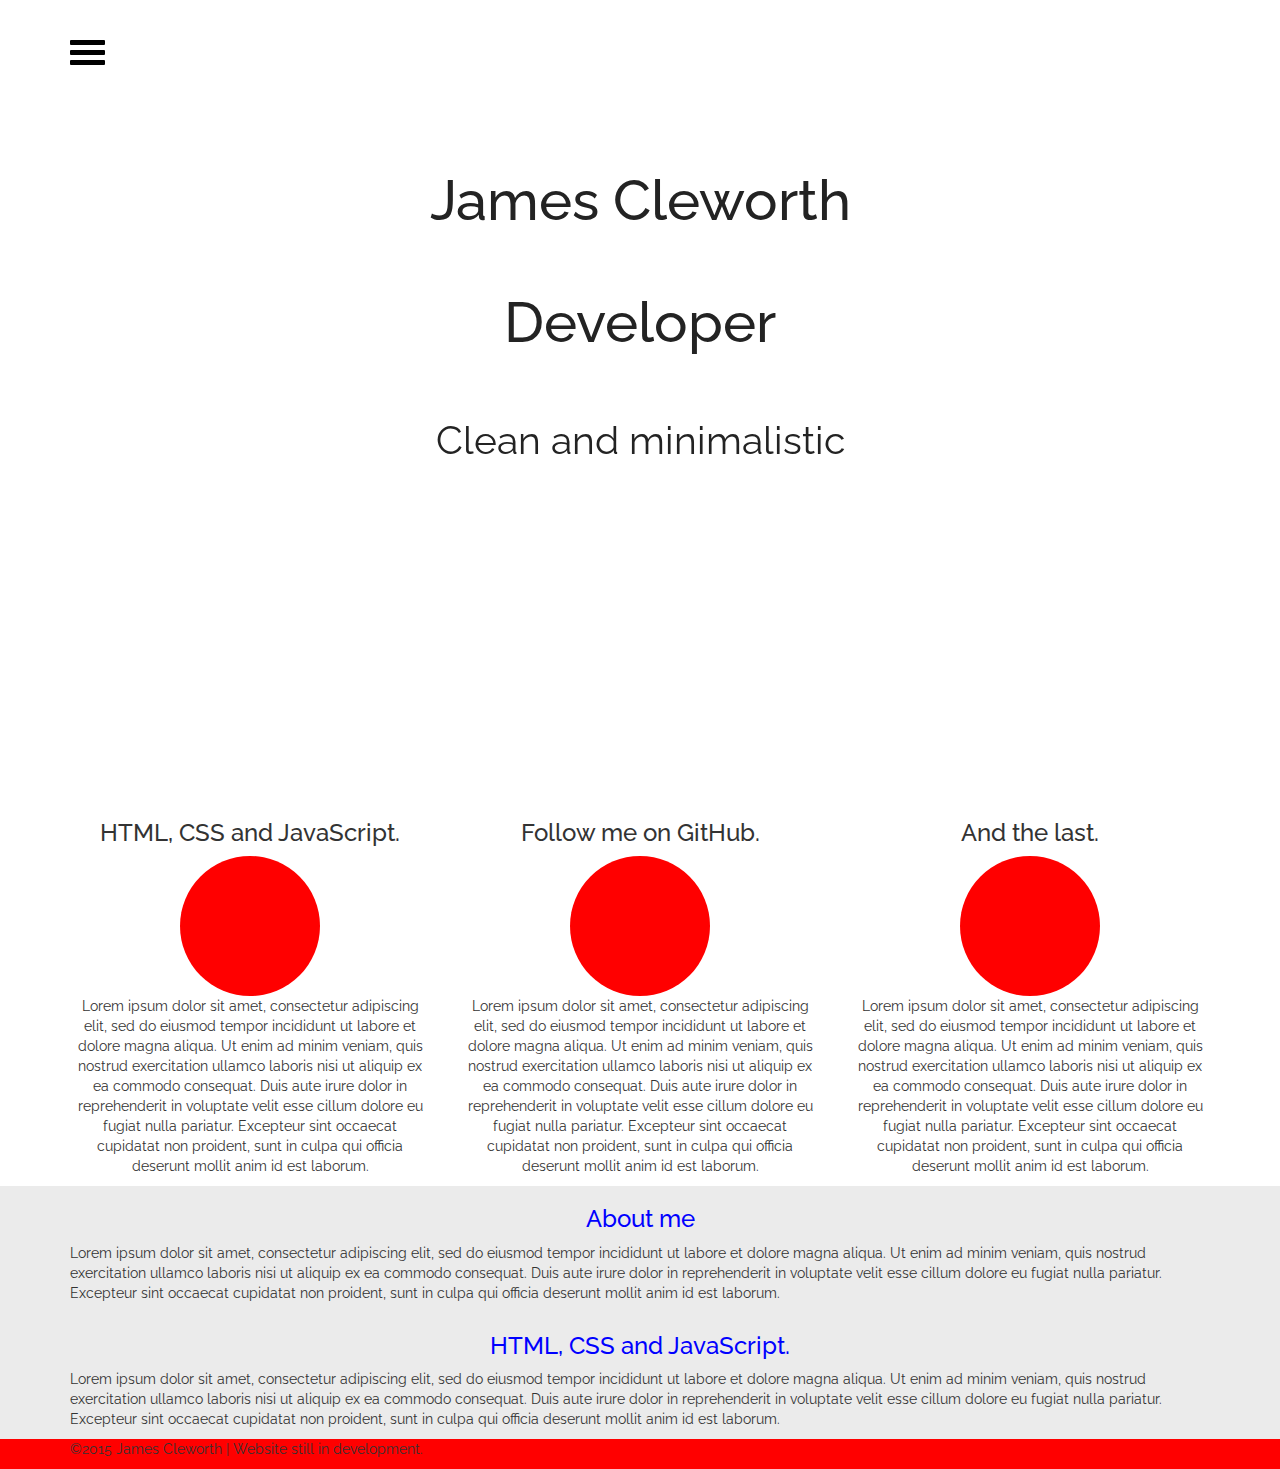
==== index.html @ 23bd57a9 "first commit" ====
<!DOCTYPE html>
<html>
	<head>

			<title>James Cleworth | Web Developer</title>

			<link rel="stylesheet" type="text/css" href="styles.css">

			<link href="bootstrap/css/bootstrap.min.css" rel="stylesheet">

			<link rel="stylesheet" type="text/css" href="http://fonts.googleapis.com/css?family=Raleway">

	</head>

	<body>

	<div class="navBanner">

		<div class="container">

			<div class="menu-navigation">

		
				<a id="hamburger-menu" href="#"><span></span></a>

			</div>

		</div>

	</div>





<!-- 	    <nav class="navbar navbar-inverse">

	      <div class="container">

	        <div class="navbar-header">

	          <button type="button" class="navbar-toggle collapsed" data-toggle="collapse" data-target="#navbar" aria-expanded="false" aria-controls="navbar">
	            <span class="sr-only">Toggle navigation</span>
	            <span class="icon-bar"></span>
	            <span class="icon-bar"></span>
	            <span class="icon-bar"></span>
	          </button>
	          <a class="navbar-brand" href="#">James Cleworth</a>
	        </div>

	        <div id="navbar" class="collapse navbar-collapse">

	          <ul class="nav navbar-nav">

	            <li class="active"><a href="#">Home</a></li>

	            <li><a href="#about">About</a></li>

	            <li><a href="#contact">Contact</a></li>

	          </ul>

	        </div><!--/.nav-collapse -->

	<!--       </div>

	    </nav> -->


	   <!--  <div class="row myCarouselRow">

	    	<div class="col-md-12">

				    <div id="myCarousel" class="carousel slide" data-ride="carousel">

				  <ol class="carousel-indicators">
				    <li data-target="#myCarousel" data-slide-to="0" class="active"></li>
				    <li data-target="#myCarousel" data-slide-to="1"></li>
				    <li data-target="#myCarousel" data-slide-to="2"></li>
				    <li data-target="#myCarousel" data-slide-to="3"></li>
				  </ol>

				  <div class="carousel-inner" role="listbox">
				    <div class="item active">
				      <img src="images/image1.jpg" alt="image1">
				    </div>

				    <div class="item">
				      <img src="images/image2.jpg" alt="image2">
				    </div>

				    <div class="item">
				      <img src="images/image3.jpg" alt="image3">
				    </div>

				  </div>

	
			  <a class="left carousel-control" href="#myCarousel" role="button" data-slide="prev">
			    <span class="glyphicon glyphicon-chevron-left" aria-hidden="true"></span>
			    <span class="sr-only">Previous</span>
			  </a>
			  <a class="right carousel-control" href="#myCarousel" role="button" data-slide="next">
			    <span class="glyphicon glyphicon-chevron-right" aria-hidden="true"></span>
			    <span class="sr-only">Next</span>
			  </a>

			</div>

		</div>

	</div> -->

    <!-- <div class="container"> -->

	    


<!--       <div class="jumbotron">
        
        <h1>Web Developer</h1>
        
        	<p class="lead">Created by James Cleworth 2015.</p>
        		<p>Use this as a simple template for new websites.</p>
      
      </div> -->

<div class="topBanner">

    <div class="container">

    	<div class="row">

	    	<div class="col-md-12">

	    		<h3>James Cleworth</h3>


	    			<h4>Developer</h4>

	    				<p>Clean and minimalistic</p>

	    	</div>

    </div>

 </div>

 </div>


    <div class="secondBanner">

    <div class="container">

	    <div class="row">

	    	<div class="col-md-4">

	    		<h3>HTML, CSS and JavaScript.</h3>

	    		<div class="circle">
	    			
	    		</div>

	    			<p>Lorem ipsum dolor sit amet, consectetur adipiscing elit, sed do eiusmod tempor incididunt ut labore et dolore magna aliqua. Ut enim ad minim veniam, quis nostrud exercitation ullamco laboris nisi ut aliquip ex ea commodo consequat. Duis aute irure dolor in reprehenderit in voluptate velit esse cillum dolore eu fugiat nulla pariatur. Excepteur sint occaecat cupidatat non proident, sunt in culpa qui officia deserunt mollit anim id est laborum.</p>

	    	</div>

	    	<div class="col-md-4">

	    		<h3>Follow me on GitHub.</h3>

	    		<div class="circle">
	    			
	    		</div>

	    			<p>Lorem ipsum dolor sit amet, consectetur adipiscing elit, sed do eiusmod tempor incididunt ut labore et dolore magna aliqua. Ut enim ad minim veniam, quis nostrud exercitation ullamco laboris nisi ut aliquip ex ea commodo consequat. Duis aute irure dolor in reprehenderit in voluptate velit esse cillum dolore eu fugiat nulla pariatur. Excepteur sint occaecat cupidatat non proident, sunt in culpa qui officia deserunt mollit anim id est laborum.</p>



	    	</div>

	    	<div class="col-md-4">

	    		<h3>And the last.</h3>

	    		<div class="circle">
	    			
	    		</div>

	    			<p>Lorem ipsum dolor sit amet, consectetur adipiscing elit, sed do eiusmod tempor incididunt ut labore et dolore magna aliqua. Ut enim ad minim veniam, quis nostrud exercitation ullamco laboris nisi ut aliquip ex ea commodo consequat. Duis aute irure dolor in reprehenderit in voluptate velit esse cillum dolore eu fugiat nulla pariatur. Excepteur sint occaecat cupidatat non proident, sunt in culpa qui officia deserunt mollit anim id est laborum.</p>


	    	</div>

	    </div>

	 </div>

 </div>

   <div class="thirdBanner">

    <div class="container">

    	<div class="row">

	    	<div class="col-md-12">

	    		<h3>About me</h3>

	    			<p>Lorem ipsum dolor sit amet, consectetur adipiscing elit, sed do eiusmod tempor incididunt ut labore et dolore magna aliqua. Ut enim ad minim veniam, quis nostrud exercitation ullamco laboris nisi ut aliquip ex ea commodo consequat. Duis aute irure dolor in reprehenderit in voluptate velit esse cillum dolore eu fugiat nulla pariatur. Excepteur sint occaecat cupidatat non proident, sunt in culpa qui officia deserunt mollit anim id est laborum.</p>

	    	</div>

    </div>

 </div>

 </div>

 <div class="thirdBanner">

    <div class="container">

    	<div class="row">

	    	<div class="col-md-12">

	    		<h3>HTML, CSS and JavaScript.</h3>

	    			<p>Lorem ipsum dolor sit amet, consectetur adipiscing elit, sed do eiusmod tempor incididunt ut labore et dolore magna aliqua. Ut enim ad minim veniam, quis nostrud exercitation ullamco laboris nisi ut aliquip ex ea commodo consequat. Duis aute irure dolor in reprehenderit in voluptate velit esse cillum dolore eu fugiat nulla pariatur. Excepteur sint occaecat cupidatat non proident, sunt in culpa qui officia deserunt mollit anim id est laborum.</p>

	    	</div>

    </div>

 </div>

 </div>



 <footer>

	 <div class="footerBanner">

	    <div class="container">

	    	<div class="row">

		    	<div class="col-md-12">

		    	<p>©2015 James Cleworth | Website still in development.</p>

		    	</div>

	    </div>

	 	</div>

	</div>

</footer>

	<script src="myscripts.js"></script>

	<script src="https://ajax.googleapis.com/ajax/libs/jquery/1.11.2/jquery.min.js"></script>

	<!-- Include all compiled plugins (below), or include individual files as needed -->
	<script src="bootstrap/js/bootstrap.min.js"></script>


	</body>

</html>
---- styles.css ----
body {
  font-family: 'Raleway', serif !important;
}

.navBanner {
  width: 100%;
  height: 70px;
  position: fixed;
  float: left;
}

.menu-navigation {
  margin-top: 50px;
}

/*menu below*/
#hamburger-menu span, #hamburger-menu span:before, #hamburger-menu span:after {
  cursor: pointer;
  border-radius: 1px;
  height: 5px;
  width: 35px;
  background: #000;
  position: absolute;
  display: block;
  content: '';
  transition: all 500ms ease-in-out;
}

#hamburger-menu.active span {
  background-color: transparent;
}

#hamburger-menu.active span:before, #hamburger-menu.active span:after {
  top: 0;
}

#hamburger-menu span:before {
  top: -10px;
}

#hamburger-menu span:after {
  bottom: -10px;
}

#hamburger-menu.active span:before {
  transform: rotate(45deg);
}

#hamburger-menu.active span:after {
  transform: rotate(-45deg);
}

/*end of menu*/
.navbar {
  margin-bottom: 0 !important;
}

.topBanner {
  min-height: 800px;
  float: left;
  width: 100%;
  color: #232323;
}
.topBanner .container {
  margin-top: 50px;
}
.topBanner h3 {
  font-size: 4em;
  text-align: center;
  padding-top: 100px;
}
.topBanner h4 {
  font-size: 4em;
  padding-top: 50px;
  text-align: center;
}
.topBanner p {
  font-size: 2.75em;
  padding-top: 50px;
  text-align: center;
}

.row .myCarouselRow {
  width: 100%;
}

.secondBanner {
  width: 100%;
}
.secondBanner .col-md-4 h3 {
  text-align: center;
}
.secondBanner .col-md-4 p {
  text-align: center;
}
.secondBanner .circle {
  border-radius: 50%;
  background-color: red;
  display: block;
  padding: 10px 0;
  margin: 0 auto;
  height: 140px;
  width: 140px;
}

.thirdBanner {
  background-color: #EBEBEB;
}
.thirdBanner h3 {
  color: blue;
  text-align: center;
}

.footerBanner {
  background-color: red;
}

.mainImage {
  width: 100%;
}
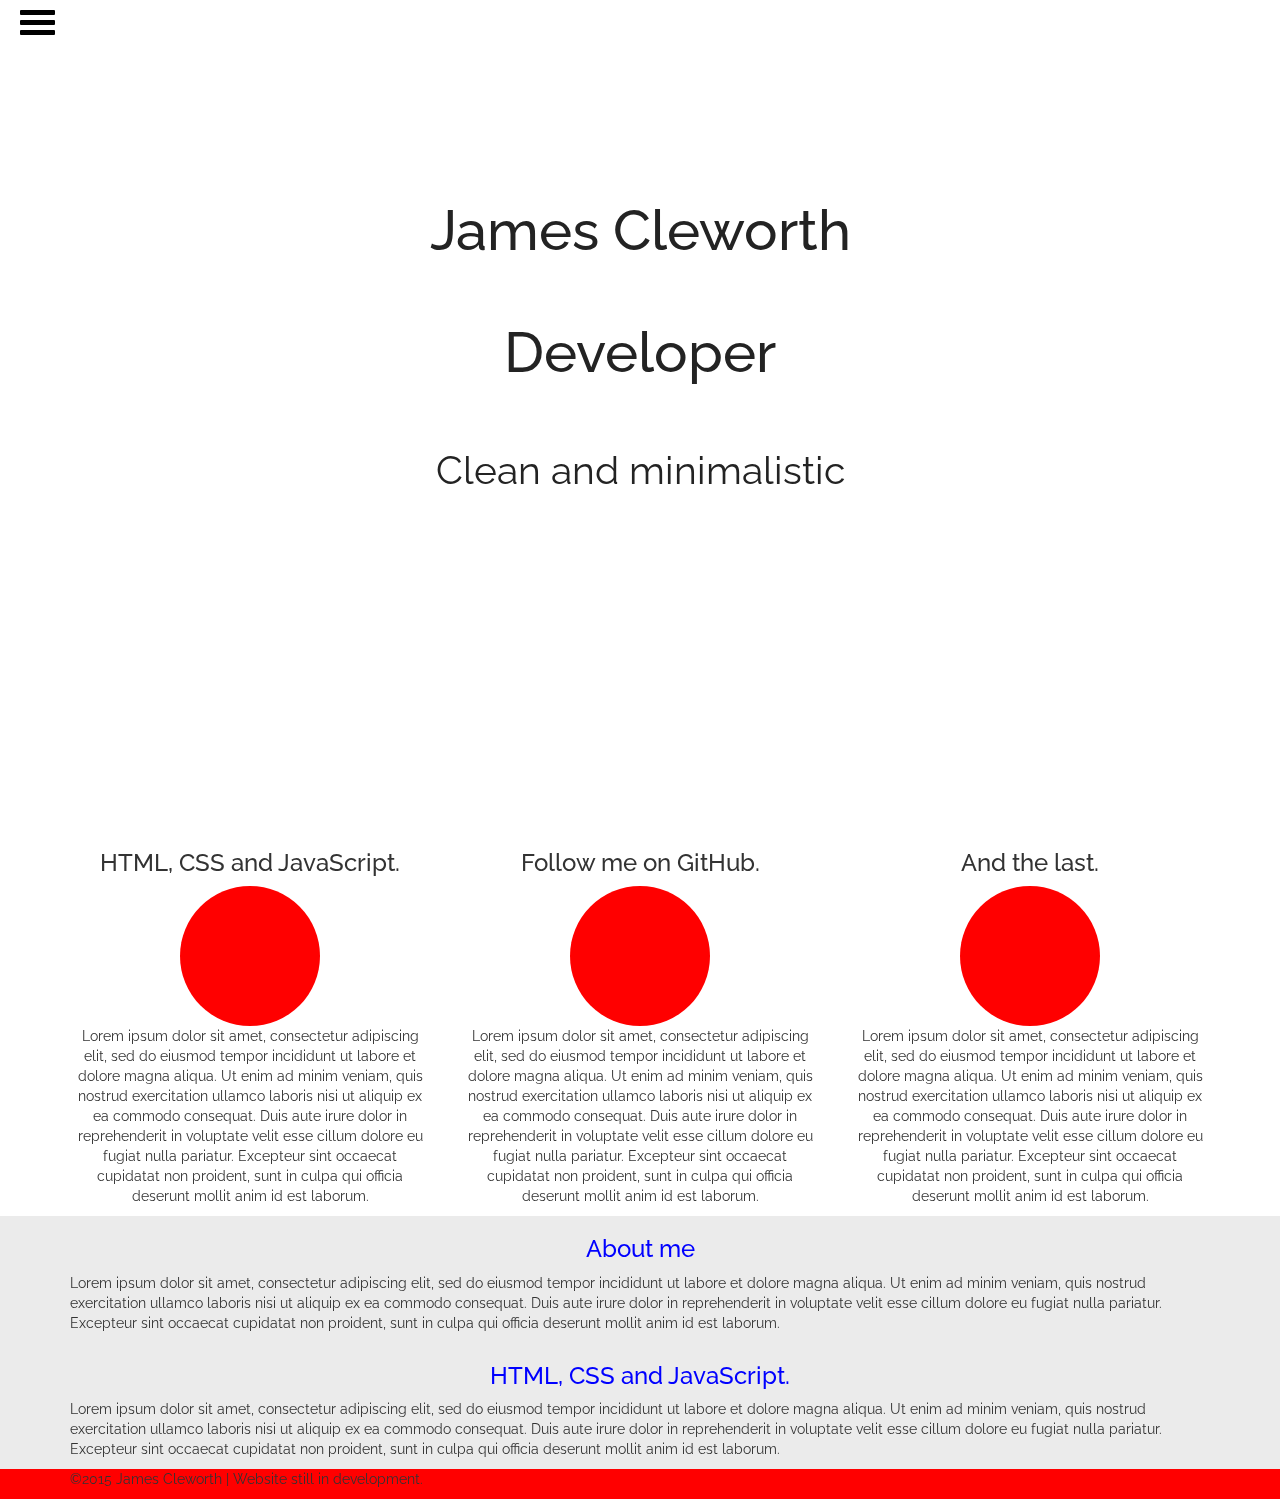
==== commit a64e05fc: "new updated sunday session" ====
--- a/index.html
+++ b/index.html
@@ -14,23 +14,38 @@
 
 	<body>
 
-	<div class="navBanner">
-
-		<div class="container">
-
-			<div class="menu-navigation">
-
-		
-				<a id="hamburger-menu" href="#"><span></span></a>
-
+
+
+		<input type="checkbox" id="sidebartoggler" name="" value="">
+
+		<div class="page-wrap">
+
+			<div class="sidebar">
+				<ul>
+					<li>Home</li>
+					<li>Projects</li>
+					<li>Clients</li>
+					<li>Blog</li>
+					<li>Contact</li>
+				</ul>
 			</div>
 
-		</div>
-
-	</div>
-
-
-
+<!-- 			<div class="navBanner">
+
+				<div class="container"> -->
+
+					<div class="menu-navigation">
+				
+						<label for="sidebartoggler" id="hamburger-menu" class="toggle"><span></span></label>
+
+					</div>
+
+		<!-- 		</div> -->
+<!-- 
+			</div> -->
+
+	
+</div>
 
 
 <!-- 	    <nav class="navbar navbar-inverse">
@@ -264,6 +279,8 @@
 
 </footer>
 
+
+
 	<script src="myscripts.js"></script>
 
 	<script src="https://ajax.googleapis.com/ajax/libs/jquery/1.11.2/jquery.min.js"></script>
--- a/styles.css
+++ b/styles.css
@@ -1,5 +1,63 @@
 body {
   font-family: 'Raleway', serif !important;
+}
+
+.label {
+  max-width: 0 !important;
+}
+
+.page-wrap {
+  position: relative;
+  z-index: 0;
+}
+
+.toggle {
+  text-decoration: none;
+  position: fixed;
+  top: 20px;
+  right: 0px;
+  bottom: 0px;
+  left: 20px;
+  z-index: 1;
+  transition: all 1s ease-in-out;
+}
+
+.sidebar {
+  position: fixed;
+  top: 0px;
+  bottom: 0px;
+  left: -200px;
+  right: 0px;
+  width: 120px;
+  padding: 30px 30px 30px 15px;
+  background: #333;
+  z-index: 0;
+  opacity: 0.85;
+  transition: all 1s ease-in-out;
+}
+.sidebar li {
+  color: rgba(255, 255, 255, 0.8);
+  cursor: pointer;
+  font-size: 20px;
+  margin-bottom: 16px;
+  text-decoration: none;
+  list-style-type: none;
+}
+.sidebar li:hover {
+  color: white;
+}
+
+#sidebartoggler {
+  display: none;
+}
+#sidebartoggler:checked + .page-wrap .sidebar {
+  left: 0px;
+}
+#sidebartoggler:checked + .page-wrap .toggle {
+  left: 210px;
+}
+#sidebartoggler:checked + .page-wrap .topBanner {
+  padding-left: 300px !important;
 }
 
 .navBanner {
@@ -10,7 +68,7 @@
 }
 
 .menu-navigation {
-  margin-top: 50px;
+  margin-top: 30px;
 }
 
 /*menu below*/
@@ -68,16 +126,97 @@
   font-size: 4em;
   text-align: center;
   padding-top: 100px;
+  -webkit-animation: fadein 4s;
+  /* Safari, Chrome and Opera > 12.1 */
+  -moz-animation: fadein 4s;
+  /* Firefox < 16 */
+  -ms-animation: fadein 4s;
+  /* Internet Explorer */
+  -o-animation: fadein 4s;
+  /* Opera < 12.1 */
+  animation: fadein 4s;
 }
 .topBanner h4 {
   font-size: 4em;
   padding-top: 50px;
   text-align: center;
+  -webkit-animation: fadein 4s;
+  /* Safari, Chrome and Opera > 12.1 */
+  -moz-animation: fadein 4s;
+  /* Firefox < 16 */
+  -ms-animation: fadein 4s;
+  /* Internet Explorer */
+  -o-animation: fadein 4s;
+  /* Opera < 12.1 */
+  animation: fadein 4s;
 }
 .topBanner p {
   font-size: 2.75em;
   padding-top: 50px;
   text-align: center;
+  -webkit-animation: fadein 4s;
+  /* Safari, Chrome and Opera > 12.1 */
+  -moz-animation: fadein 4s;
+  /* Firefox < 16 */
+  -ms-animation: fadein 4s;
+  /* Internet Explorer */
+  -o-animation: fadein 4s;
+  /* Opera < 12.1 */
+  animation: fadein 4s;
+}
+
+@keyframes fadein {
+  from {
+    opacity: 0;
+  }
+
+  to {
+    opacity: 1;
+  }
+}
+
+/* Firefox < 16 */
+@-moz-keyframes fadein {
+  from {
+    opacity: 0;
+  }
+
+  to {
+    opacity: 1;
+  }
+}
+
+/* Safari, Chrome and Opera > 12.1 */
+@-webkit-keyframes fadein {
+  from {
+    opacity: 0;
+  }
+
+  to {
+    opacity: 1;
+  }
+}
+
+/* Internet Explorer */
+@-ms-keyframes fadein {
+  from {
+    opacity: 0;
+  }
+
+  to {
+    opacity: 1;
+  }
+}
+
+/* Opera < 12.1 */
+@-o-keyframes fadein {
+  from {
+    opacity: 0;
+  }
+
+  to {
+    opacity: 1;
+  }
 }
 
 .row .myCarouselRow {
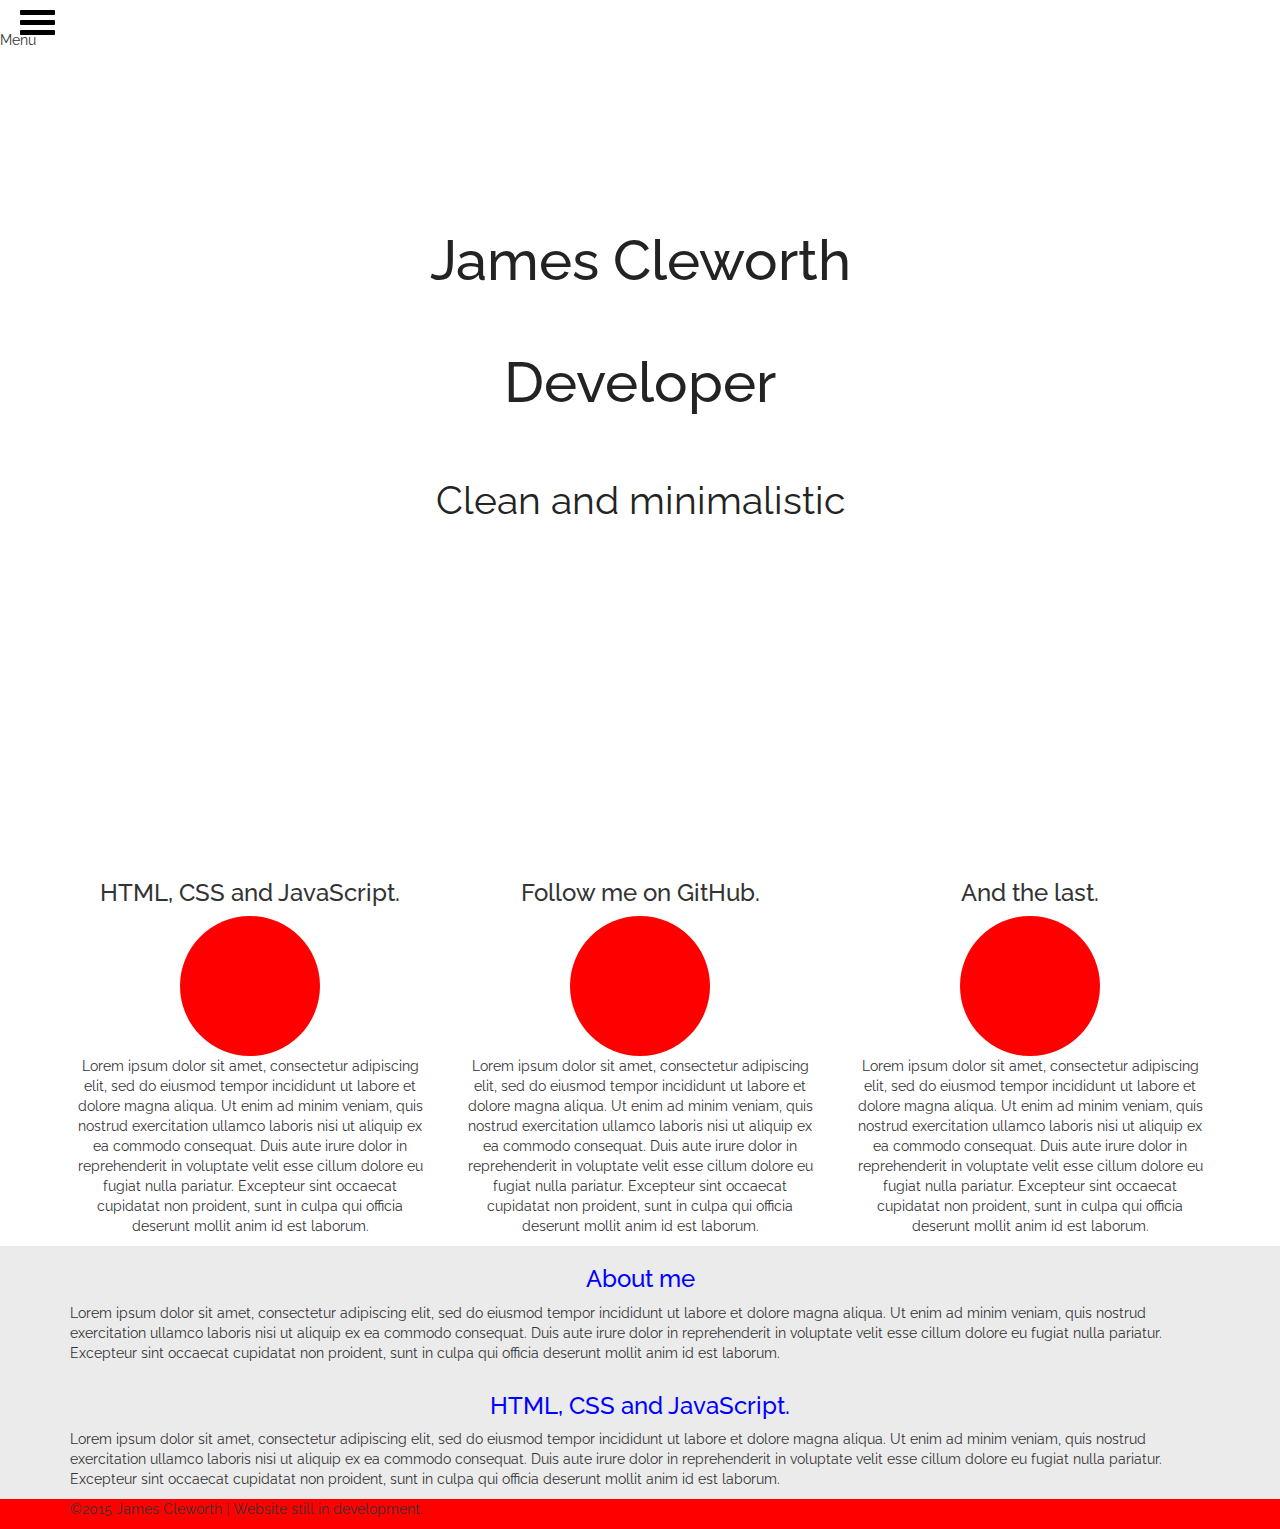
==== commit b06d0fb2: "fixed label" ====
--- a/index.html
+++ b/index.html
@@ -35,8 +35,12 @@
 				<div class="container"> -->
 
 					<div class="menu-navigation">
+
+					
 				
 						<label for="sidebartoggler" id="hamburger-menu" class="toggle"><span></span></label>
+
+<p class="menuText">Menu</p>
 
 					</div>
 
--- a/styles.css
+++ b/styles.css
@@ -15,11 +15,15 @@
   text-decoration: none;
   position: fixed;
   top: 20px;
-  right: 0px;
   bottom: 0px;
   left: 20px;
   z-index: 1;
   transition: all 1s ease-in-out;
+}
+
+.menuText {
+  display: block;
+  float: left;
 }
 
 .sidebar {
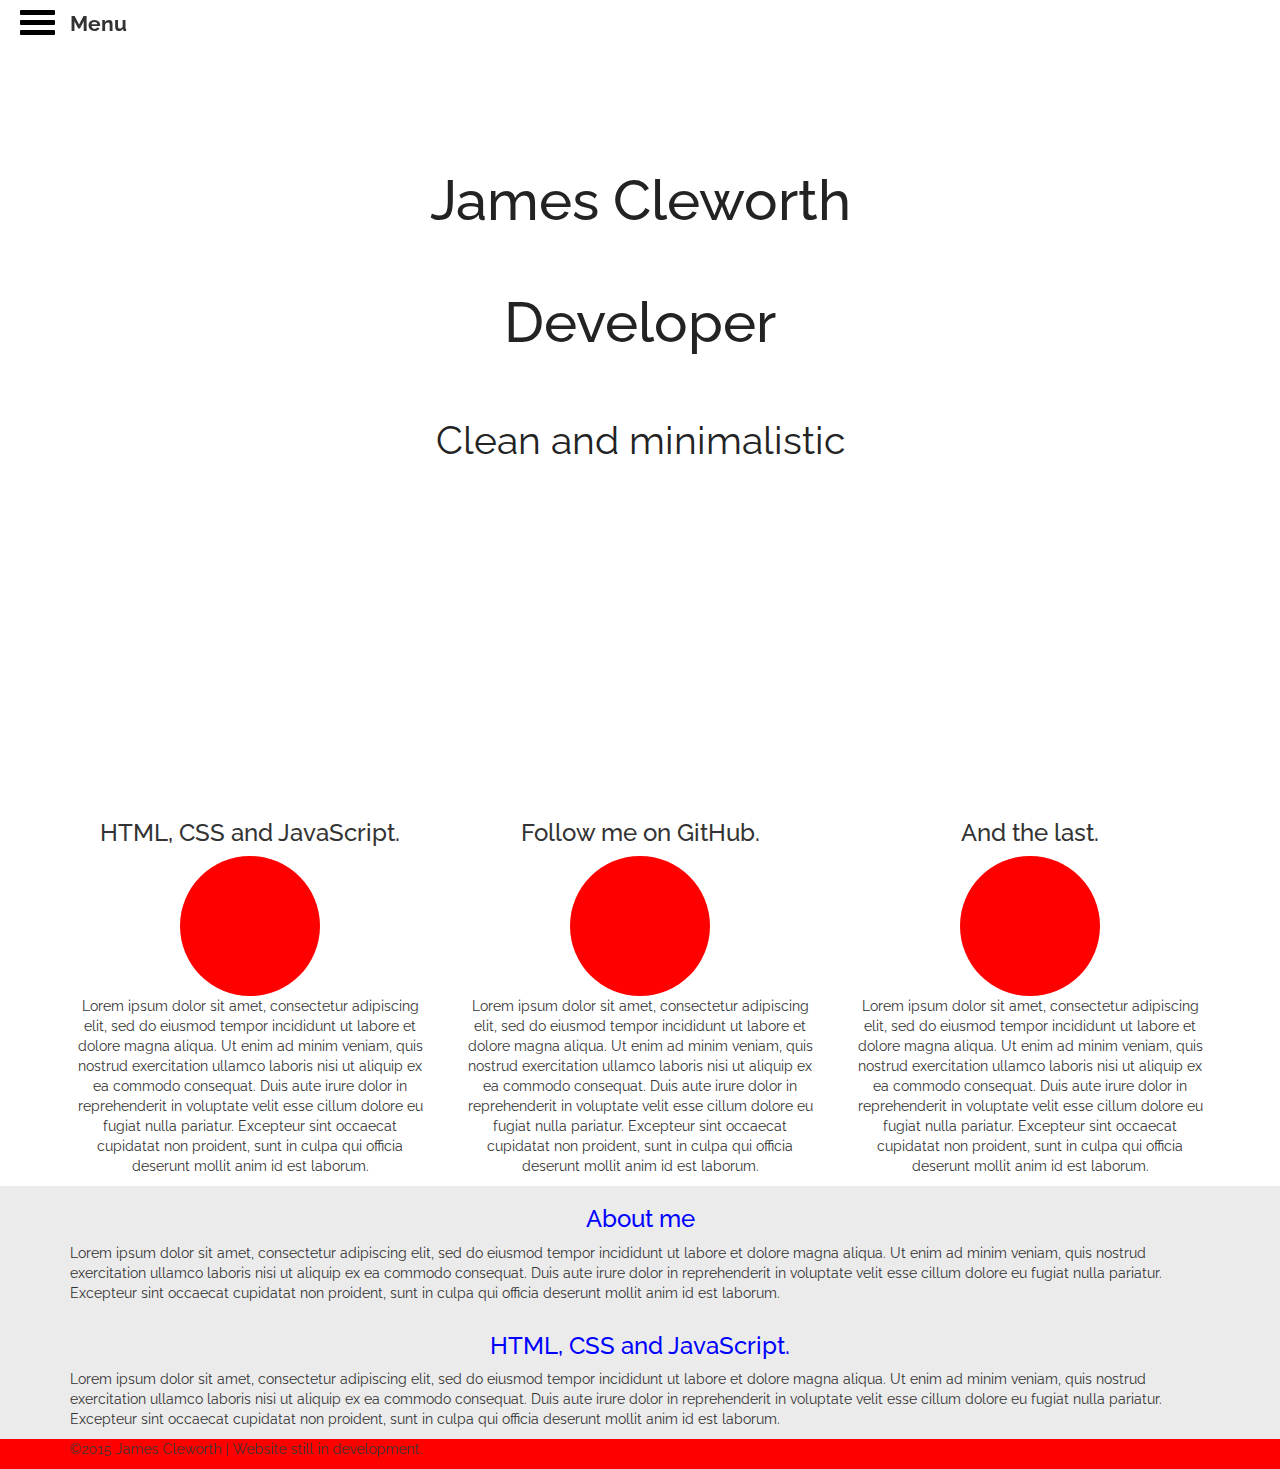
==== commit 5bf18104: "menu updated with word changing and page moves" ====
--- a/index.html
+++ b/index.html
@@ -36,11 +36,12 @@
 
 					<div class="menu-navigation">
 
-					
-				
 						<label for="sidebartoggler" id="hamburger-menu" class="toggle"><span></span></label>
 
-<p class="menuText">Menu</p>
+						<label for="fakesidebartoggler" id="text-menu" class="Texttoggle"><span></span>Menu</label>
+
+						<label for="fakesidebartoggler" id="text-menu" class="CloseToggle"><span></span>Close</label>
+
 
 					</div>
 
@@ -49,7 +50,7 @@
 			</div> -->
 
 	
-</div>
+
 
 
 <!-- 	    <nav class="navbar navbar-inverse">
@@ -168,6 +169,7 @@
  </div>
 
 
+
     <div class="secondBanner">
 
     <div class="container">
@@ -260,6 +262,9 @@
  </div>
 
 
+ </div> <!--Page wrap end div-->
+
+
 
  <footer>
 
--- a/styles.css
+++ b/styles.css
@@ -21,9 +21,27 @@
   transition: all 1s ease-in-out;
 }
 
-.menuText {
-  display: block;
-  float: left;
+.Texttoggle {
+  font-size: 1.5em;
+  text-decoration: none;
+  position: fixed;
+  top: 9px;
+  bottom: 0px;
+  left: 70px;
+  z-index: 1;
+  transition: all 1s ease-in-out;
+}
+
+.CloseToggle {
+  opacity: 0;
+  font-size: 1.5em;
+  text-decoration: none;
+  position: fixed;
+  top: 9px;
+  bottom: 0px;
+  left: 70px;
+  z-index: 1;
+  transition: all 1s ease-in-out;
 }
 
 .sidebar {
@@ -60,8 +78,16 @@
 #sidebartoggler:checked + .page-wrap .toggle {
   left: 210px;
 }
-#sidebartoggler:checked + .page-wrap .topBanner {
-  padding-left: 300px !important;
+#sidebartoggler:checked + .page-wrap .Texttoggle {
+  left: 255px;
+  opacity: 0;
+}
+#sidebartoggler:checked + .page-wrap .CloseToggle {
+  left: 255px;
+  opacity: 1;
+}
+#sidebartoggler:checked + .page-wrap .topBanner, #sidebartoggler:checked + .page-wrap .secondBanner, #sidebartoggler:checked + .page-wrap .thirdBanner {
+  padding-left: 300px;
 }
 
 .navBanner {
@@ -73,6 +99,7 @@
 
 .menu-navigation {
   margin-top: 30px;
+  float: left;
 }
 
 /*menu below*/
@@ -118,6 +145,7 @@
 }
 
 .topBanner {
+  transition: all 1s ease-in-out;
   min-height: 800px;
   float: left;
   width: 100%;
@@ -228,6 +256,7 @@
 }
 
 .secondBanner {
+  transition: all 1s ease-in-out;
   width: 100%;
 }
 .secondBanner .col-md-4 h3 {
@@ -248,6 +277,7 @@
 
 .thirdBanner {
   background-color: #EBEBEB;
+  transition: all 1s ease-in-out;
 }
 .thirdBanner h3 {
   color: blue;
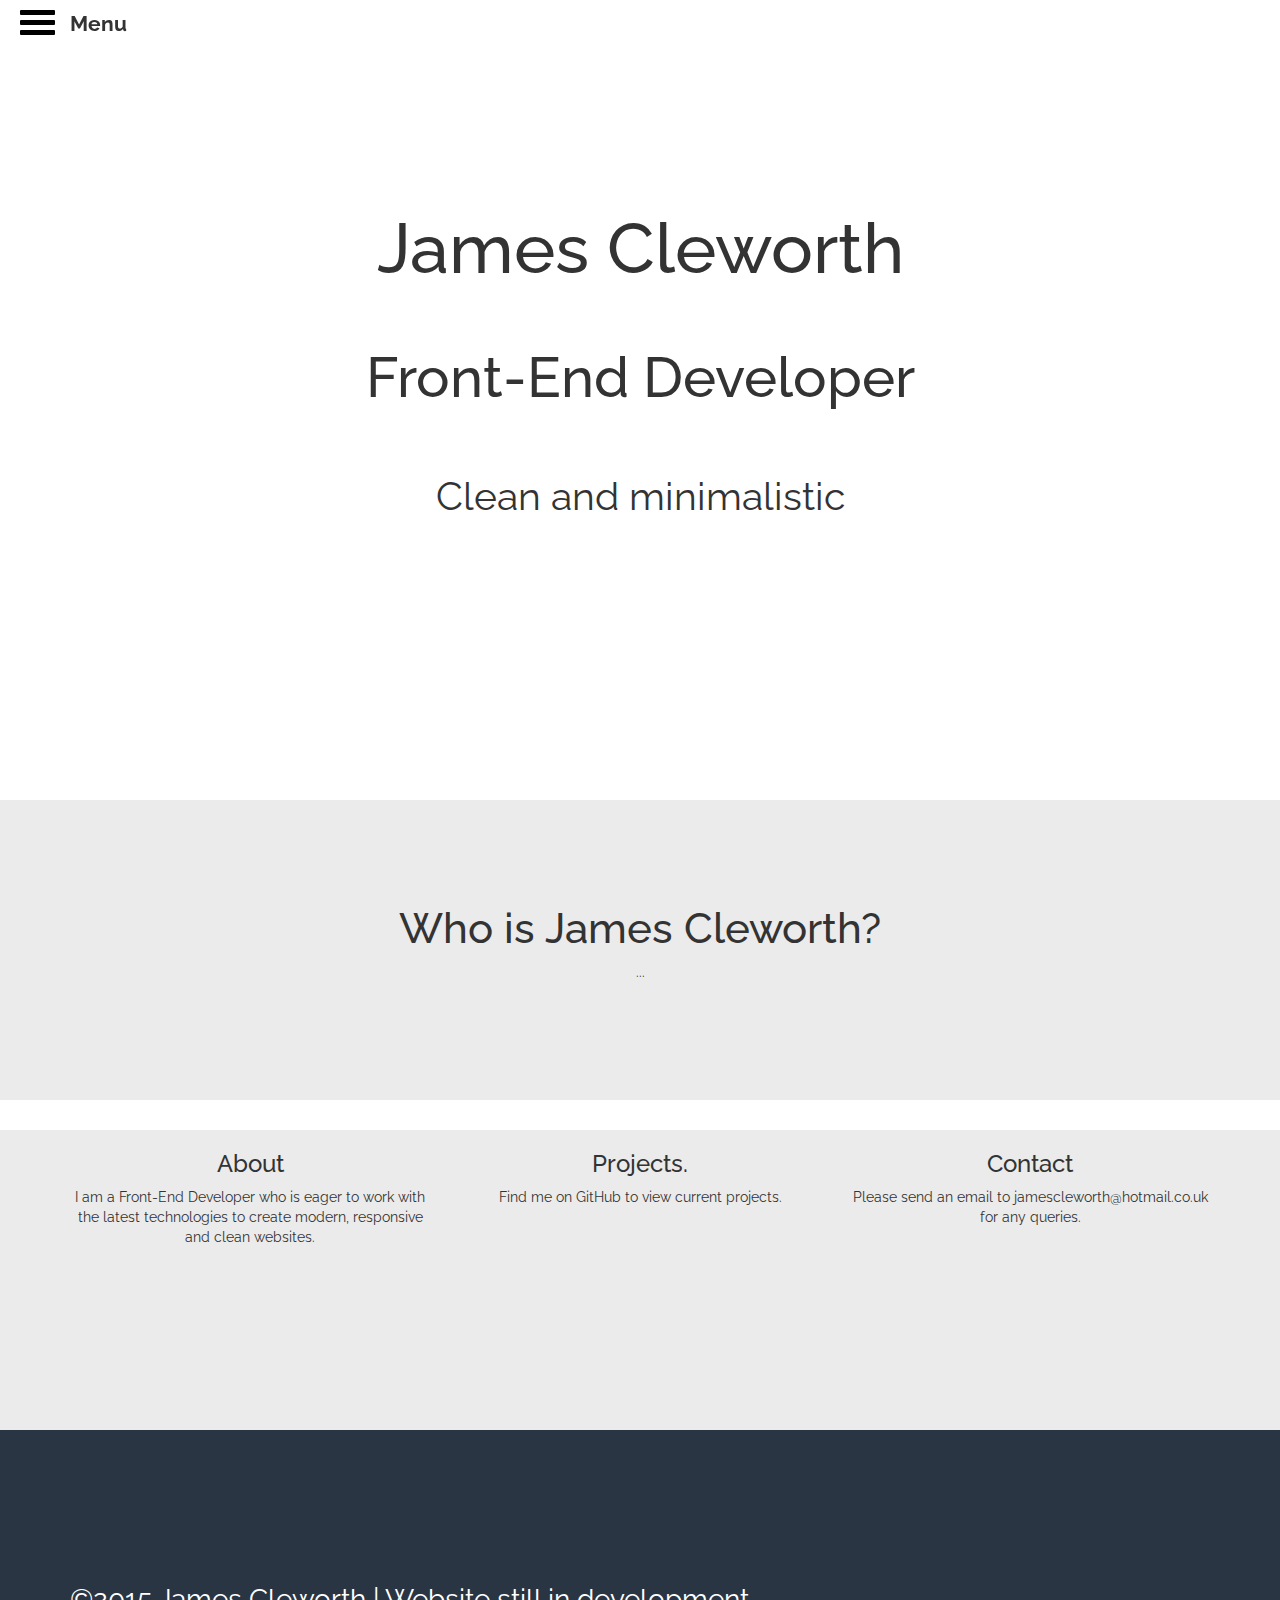
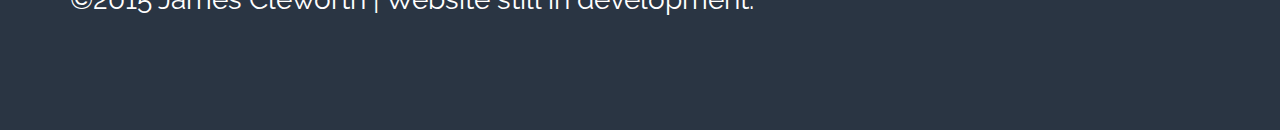
==== commit d4bc7e65: "new animations added and overall page style changed" ====
--- a/index.html
+++ b/index.html
@@ -12,11 +12,9 @@
 
 	</head>
 
-	<body>
-
-
-
-		<input type="checkbox" id="sidebartoggler" name="" value="">
+<body>
+
+	<input type="checkbox" id="sidebartoggler" name="" value="">
 
 		<div class="page-wrap">
 
@@ -155,139 +153,148 @@
 
 	    		<h3>James Cleworth</h3>
 
-
-	    			<h4>Developer</h4>
+	    			<h4>Front-End Developer</h4>
 
 	    				<p>Clean and minimalistic</p>
 
-	    	</div>
-
-    </div>
+	    	 </div>
+
+    	</div>
+
+ 	</div>
 
  </div>
 
- </div>
-
-
-
-    <div class="secondBanner">
+<div class="secondBannerCenter">
+
+	<div class="container">
+
+	    <div class="row">
+
+	    	<div class="col-md-12">
+
+	    		<h3>Who is James Cleworth?</h3>
+
+	    		<!-- <div class="circle"> -->
+
+	    			<p>...</p>
+	    			
+	    	</div>
+
+	    </div>
+
+	</div>
+
+</div> 
+
+
+<div class="secondBanner">
+
+	<div class="container">
+
+	    <div class="row">
+
+	    	<div class="col-md-4">
+
+	    		<h3>About</h3>
+
+	    		<!-- <div class="circle"> -->
+
+	    			<p>I am a Front-End Developer who is eager to work with the latest technologies to create modern, responsive and clean websites.</p>
+	    			
+	    	</div>
+
+
+	    	<div class="col-md-4">
+
+	    		<h3>Projects.</h3>
+
+	    		<!-- <div class="circle"> -->
+
+	    			<p>Find me on GitHub to view current projects.</p>
+	    			
+	    	</div>
+
+
+	    	<div class="col-md-4">
+
+	    		<h3>Contact</h3>
+
+	    		<!-- <div class="circle"> -->
+
+	    		<p>Please send an email to jamescleworth@hotmail.co.uk for any queries.</p>
+	    			
+	    	</div>
+
+	    </div>
+
+	</div>
+
+</div>
+
+
+<!-- <div class="thirdBanner">
 
     <div class="container">
 
-	    <div class="row">
-
-	    	<div class="col-md-4">
+    	<div class="row">
+
+	    	<div class="col-md-12">
+
+	    		<h3>About me</h3>
+
+	    			<p>Lorem ipsum dolor sit amet, consectetur adipiscing elit, sed do eiusmod tempor incididunt ut labore et dolore magna aliqua. Ut enim ad minim veniam, quis nostrud exercitation ullamco laboris nisi ut aliquip ex ea commodo consequat. Duis aute irure dolor in reprehenderit in voluptate velit esse cillum dolore eu fugiat nulla pariatur. Excepteur sint occaecat cupidatat non proident, sunt in culpa qui officia deserunt mollit anim id est laborum.</p>
+
+	    	</div>
+
+    	</div>
+
+	</div>
+
+ </div> -->
+
+<!--  <div class="thirdBanner">
+
+    <div class="container">
+
+    	<div class="row">
+
+	    	<div class="col-md-12">
 
 	    		<h3>HTML, CSS and JavaScript.</h3>
 
-	    		<div class="circle">
-	    			
-	    		</div>
-
 	    			<p>Lorem ipsum dolor sit amet, consectetur adipiscing elit, sed do eiusmod tempor incididunt ut labore et dolore magna aliqua. Ut enim ad minim veniam, quis nostrud exercitation ullamco laboris nisi ut aliquip ex ea commodo consequat. Duis aute irure dolor in reprehenderit in voluptate velit esse cillum dolore eu fugiat nulla pariatur. Excepteur sint occaecat cupidatat non proident, sunt in culpa qui officia deserunt mollit anim id est laborum.</p>
 
 	    	</div>
 
-	    	<div class="col-md-4">
-
-	    		<h3>Follow me on GitHub.</h3>
-
-	    		<div class="circle">
-	    			
-	    		</div>
-
-	    			<p>Lorem ipsum dolor sit amet, consectetur adipiscing elit, sed do eiusmod tempor incididunt ut labore et dolore magna aliqua. Ut enim ad minim veniam, quis nostrud exercitation ullamco laboris nisi ut aliquip ex ea commodo consequat. Duis aute irure dolor in reprehenderit in voluptate velit esse cillum dolore eu fugiat nulla pariatur. Excepteur sint occaecat cupidatat non proident, sunt in culpa qui officia deserunt mollit anim id est laborum.</p>
-
-
-
-	    	</div>
-
-	    	<div class="col-md-4">
-
-	    		<h3>And the last.</h3>
-
-	    		<div class="circle">
-	    			
-	    		</div>
-
-	    			<p>Lorem ipsum dolor sit amet, consectetur adipiscing elit, sed do eiusmod tempor incididunt ut labore et dolore magna aliqua. Ut enim ad minim veniam, quis nostrud exercitation ullamco laboris nisi ut aliquip ex ea commodo consequat. Duis aute irure dolor in reprehenderit in voluptate velit esse cillum dolore eu fugiat nulla pariatur. Excepteur sint occaecat cupidatat non proident, sunt in culpa qui officia deserunt mollit anim id est laborum.</p>
-
-
-	    	</div>
+    	</div>
+
+ 	</div>
+
+ </div> -->
+
+ <footer>
+
+	 <div class="footerBanner">
+
+	    <div class="container">
+
+	    	<div class="row">
+
+		    	<div class="col-md-12">
+
+		    	<p>©2015 James Cleworth | Website still in development.</p>
+
+		    	</div>
 
 	    </div>
 
-	 </div>
-
- </div>
-
-   <div class="thirdBanner">
-
-    <div class="container">
-
-    	<div class="row">
-
-	    	<div class="col-md-12">
-
-	    		<h3>About me</h3>
-
-	    			<p>Lorem ipsum dolor sit amet, consectetur adipiscing elit, sed do eiusmod tempor incididunt ut labore et dolore magna aliqua. Ut enim ad minim veniam, quis nostrud exercitation ullamco laboris nisi ut aliquip ex ea commodo consequat. Duis aute irure dolor in reprehenderit in voluptate velit esse cillum dolore eu fugiat nulla pariatur. Excepteur sint occaecat cupidatat non proident, sunt in culpa qui officia deserunt mollit anim id est laborum.</p>
-
-	    	</div>
-
-    </div>
-
- </div>
-
- </div>
-
- <div class="thirdBanner">
-
-    <div class="container">
-
-    	<div class="row">
-
-	    	<div class="col-md-12">
-
-	    		<h3>HTML, CSS and JavaScript.</h3>
-
-	    			<p>Lorem ipsum dolor sit amet, consectetur adipiscing elit, sed do eiusmod tempor incididunt ut labore et dolore magna aliqua. Ut enim ad minim veniam, quis nostrud exercitation ullamco laboris nisi ut aliquip ex ea commodo consequat. Duis aute irure dolor in reprehenderit in voluptate velit esse cillum dolore eu fugiat nulla pariatur. Excepteur sint occaecat cupidatat non proident, sunt in culpa qui officia deserunt mollit anim id est laborum.</p>
-
-	    	</div>
-
-    </div>
-
- </div>
-
- </div>
-
-
- </div> <!--Page wrap end div-->
-
-
-
- <footer>
-
-	 <div class="footerBanner">
-
-	    <div class="container">
-
-	    	<div class="row">
-
-		    	<div class="col-md-12">
-
-		    	<p>©2015 James Cleworth | Website still in development.</p>
-
-		    	</div>
-
-	    </div>
-
 	 	</div>
 
 	</div>
 
 </footer>
-
+</div> <!--Page wrap end div-->
 
 
 	<script src="myscripts.js"></script>
--- a/styles.css
+++ b/styles.css
@@ -18,7 +18,7 @@
   bottom: 0px;
   left: 20px;
   z-index: 1;
-  transition: all 1s ease-in-out;
+  transition: all 0.5s ease-in-out;
 }
 
 .Texttoggle {
@@ -29,7 +29,7 @@
   bottom: 0px;
   left: 70px;
   z-index: 1;
-  transition: all 1s ease-in-out;
+  transition: all 0.5s ease-in-out;
 }
 
 .CloseToggle {
@@ -41,7 +41,7 @@
   bottom: 0px;
   left: 70px;
   z-index: 1;
-  transition: all 1s ease-in-out;
+  transition: all 0.5s ease-in-out;
 }
 
 .sidebar {
@@ -55,7 +55,7 @@
   background: #333;
   z-index: 0;
   opacity: 0.85;
-  transition: all 1s ease-in-out;
+  transition: all 0.5s ease-in-out;
 }
 .sidebar li {
   color: rgba(255, 255, 255, 0.8);
@@ -86,7 +86,7 @@
   left: 255px;
   opacity: 1;
 }
-#sidebartoggler:checked + .page-wrap .topBanner, #sidebartoggler:checked + .page-wrap .secondBanner, #sidebartoggler:checked + .page-wrap .thirdBanner {
+#sidebartoggler:checked + .page-wrap .topBanner, #sidebartoggler:checked + .page-wrap .secondBanner, #sidebartoggler:checked + .page-wrap .secondBannerCenter, #sidebartoggler:checked + .page-wrap .thirdBanner {
   padding-left: 300px;
 }
 
@@ -139,62 +139,60 @@
   transform: rotate(-45deg);
 }
 
-/*end of menu*/
 .navbar {
   margin-bottom: 0 !important;
 }
 
 .topBanner {
-  transition: all 1s ease-in-out;
+  transition: all 0.5s ease-in-out;
   min-height: 800px;
   float: left;
   width: 100%;
-  color: #232323;
 }
 .topBanner .container {
   margin-top: 50px;
 }
 .topBanner h3 {
-  font-size: 4em;
-  text-align: center;
-  padding-top: 100px;
-  -webkit-animation: fadein 4s;
+  font-size: 5em;
+  text-align: center;
+  padding-top: 140px;
+  -webkit-animation: fadein 5s;
   /* Safari, Chrome and Opera > 12.1 */
-  -moz-animation: fadein 4s;
+  -moz-animation: fadein 5s;
   /* Firefox < 16 */
-  -ms-animation: fadein 4s;
+  -ms-animation: fadein 5s;
   /* Internet Explorer */
-  -o-animation: fadein 4s;
+  -o-animation: fadein 5s;
   /* Opera < 12.1 */
-  animation: fadein 4s;
+  animation: fadein 5s;
 }
 .topBanner h4 {
   font-size: 4em;
   padding-top: 50px;
   text-align: center;
-  -webkit-animation: fadein 4s;
+  -webkit-animation: fadein 5s;
   /* Safari, Chrome and Opera > 12.1 */
-  -moz-animation: fadein 4s;
+  -moz-animation: fadein 5s;
   /* Firefox < 16 */
-  -ms-animation: fadein 4s;
+  -ms-animation: fadein 5s;
   /* Internet Explorer */
-  -o-animation: fadein 4s;
+  -o-animation: fadein 5s;
   /* Opera < 12.1 */
-  animation: fadein 4s;
+  animation: fadein 5s;
 }
 .topBanner p {
   font-size: 2.75em;
   padding-top: 50px;
   text-align: center;
-  -webkit-animation: fadein 4s;
+  -webkit-animation: fadein 5s;
   /* Safari, Chrome and Opera > 12.1 */
-  -moz-animation: fadein 4s;
+  -moz-animation: fadein 5s;
   /* Firefox < 16 */
-  -ms-animation: fadein 4s;
+  -ms-animation: fadein 5s;
   /* Internet Explorer */
-  -o-animation: fadein 4s;
+  -o-animation: fadein 5s;
   /* Opera < 12.1 */
-  animation: fadein 4s;
+  animation: fadein 5s;
 }
 
 @keyframes fadein {
@@ -255,17 +253,21 @@
   width: 100%;
 }
 
-.secondBanner {
-  transition: all 1s ease-in-out;
-  width: 100%;
-}
-.secondBanner .col-md-4 h3 {
-  text-align: center;
-}
-.secondBanner .col-md-4 p {
-  text-align: center;
-}
-.secondBanner .circle {
+.secondBanner, .secondBannerCenter {
+  background-color: #EBEBEB;
+  float: left;
+  border-top: #ebebeb 1px solid;
+  transition: all 0.5s ease-in-out;
+  width: 100%;
+  height: 300px;
+}
+.secondBanner .col-md-4 h3, .secondBannerCenter .col-md-4 h3 {
+  text-align: center;
+}
+.secondBanner .col-md-4 p, .secondBannerCenter .col-md-4 p {
+  text-align: center;
+}
+.secondBanner .circle, .secondBannerCenter .circle {
   border-radius: 50%;
   background-color: red;
   display: block;
@@ -275,9 +277,23 @@
   width: 140px;
 }
 
+.secondBannerCenter {
+  margin-bottom: 30px;
+}
+.secondBannerCenter h3 {
+  font-size: 3em;
+  padding-top: 85px;
+  text-align: center;
+}
+.secondBannerCenter p {
+  text-align: center;
+}
+
 .thirdBanner {
-  background-color: #EBEBEB;
-  transition: all 1s ease-in-out;
+  border-top: 1px solid blue;
+  float: left;
+  transition: all 0.5s ease-in-out;
+  width: 100%;
 }
 .thirdBanner h3 {
   color: blue;
@@ -285,9 +301,34 @@
 }
 
 .footerBanner {
-  background-color: red;
+  background-color: #2A3543;
+  color: white;
+  height: 300px;
+  font-family: 'Raleway', serif !important;
+  float: left;
+  width: 100%;
+}
+.footerBanner p {
+  font-family: 'Raleway', serif !important;
+  font-size: 2em;
+  padding-top: 150px;
 }
 
 .mainImage {
   width: 100%;
 }
+
+@media screen and (max-width: 810px) {
+  .Texttoggle {
+    display: none;
+  }
+
+  #sidebartoggler {
+    display: none;
+  }
+  #sidebartoggler:checked + .page-wrap .CloseToggle {
+    left: 255px;
+    opacity: 0;
+    display: none;
+  }
+}
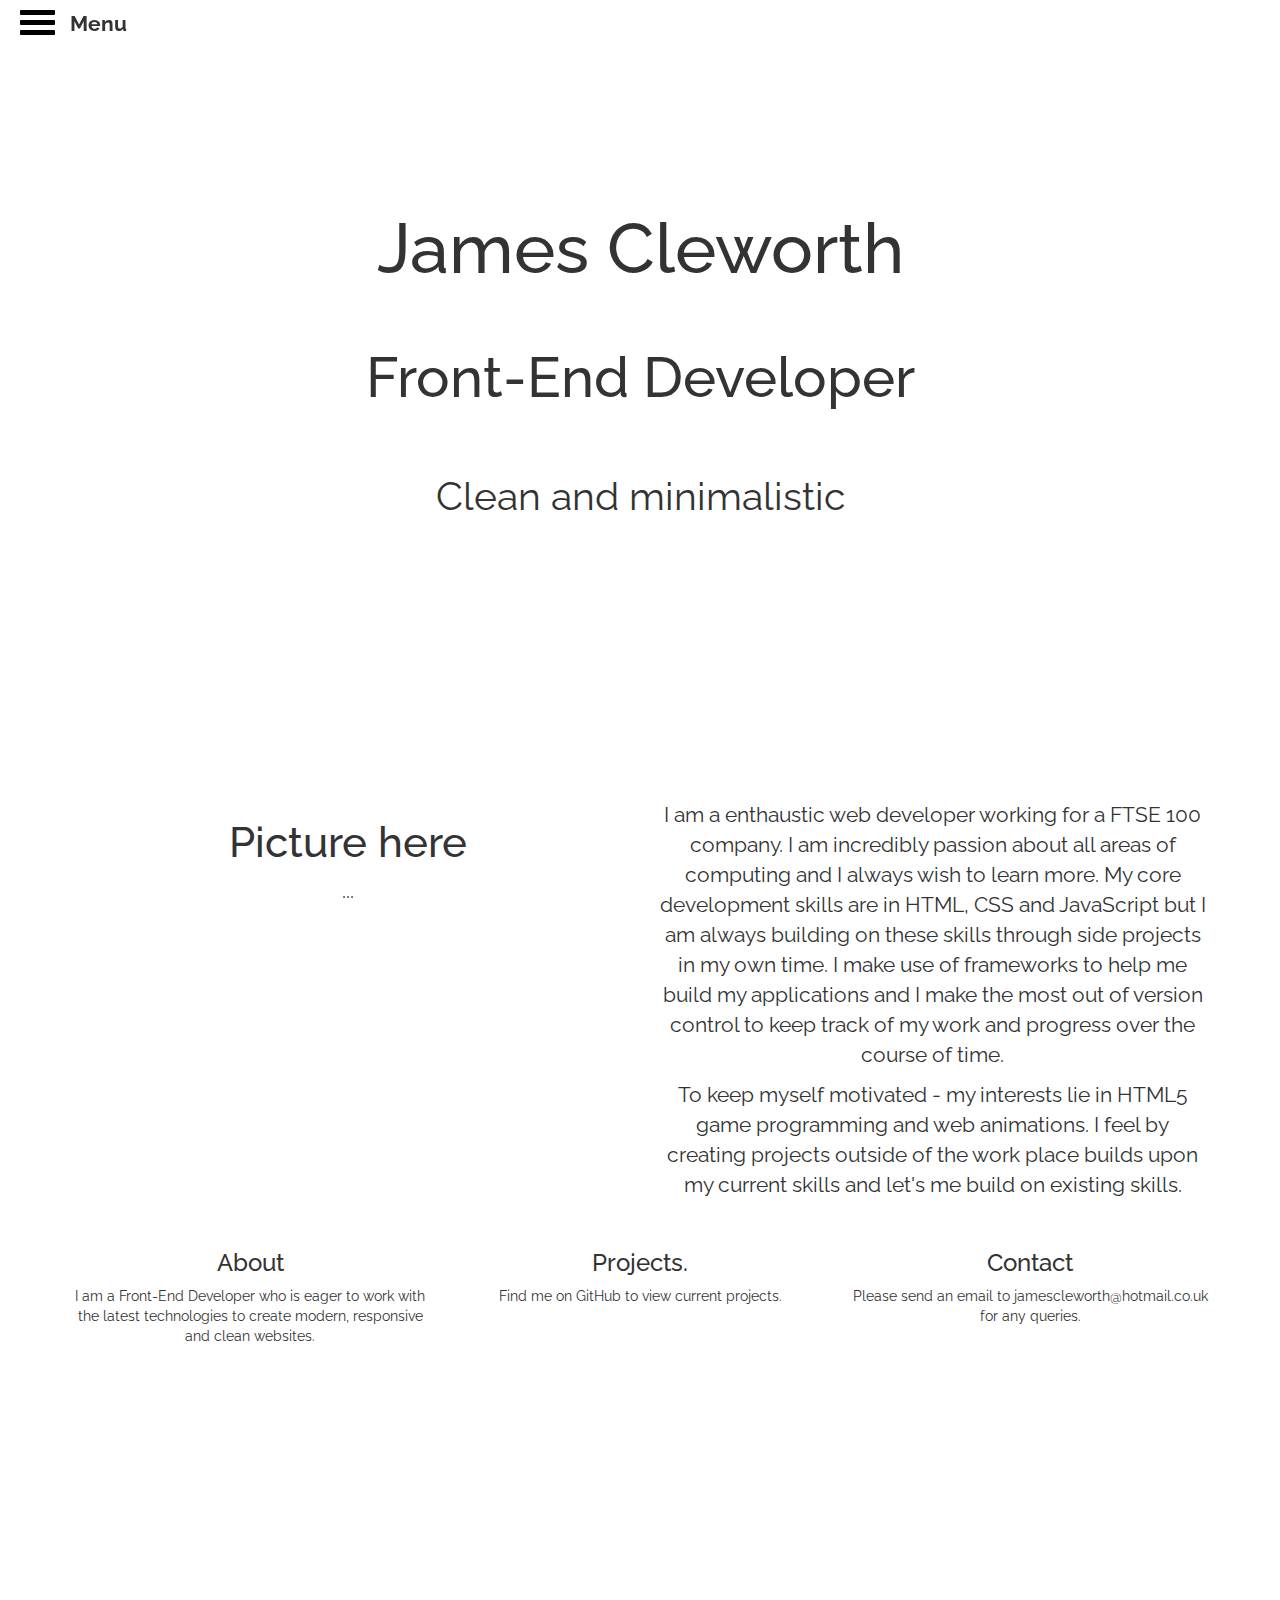
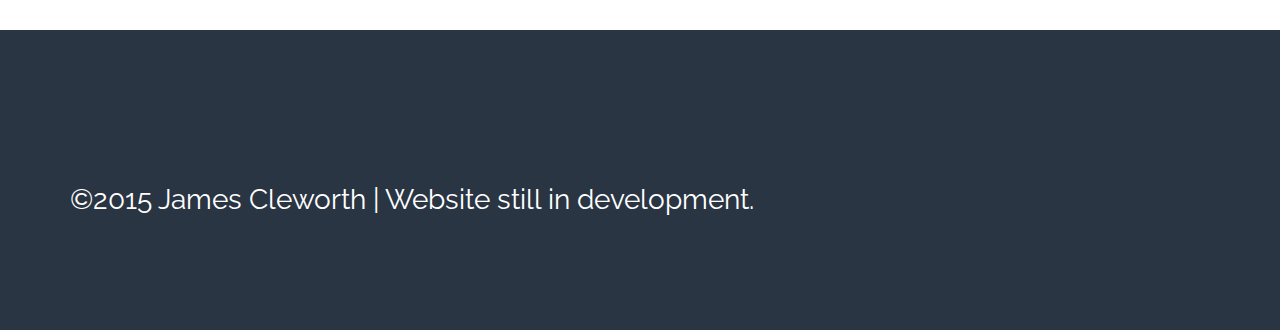
==== commit f052098d: "updated home page" ====
--- a/index.html
+++ b/index.html
@@ -20,17 +20,14 @@
 
 			<div class="sidebar">
 				<ul>
-					<li>Home</li>
-					<li>Projects</li>
-					<li>Clients</li>
+					<li><a href="index.html">Home</a></li>
+					<li><a href="about.html">About</a></li>
+					<li><a href="html5.html">HTML5</a></li>
+					<li><a href="contact.html">Contact</a></li>
 					<li>Blog</li>
-					<li>Contact</li>
 				</ul>
 			</div>
 
-<!-- 			<div class="navBanner">
-
-				<div class="container"> -->
 
 					<div class="menu-navigation">
 
@@ -43,107 +40,106 @@
 
 					</div>
 
-		<!-- 		</div> -->
-<!-- 
-			</div> -->
-
-	
-
-
-
-<!-- 	    <nav class="navbar navbar-inverse">
-
-	      <div class="container">
-
-	        <div class="navbar-header">
-
-	          <button type="button" class="navbar-toggle collapsed" data-toggle="collapse" data-target="#navbar" aria-expanded="false" aria-controls="navbar">
-	            <span class="sr-only">Toggle navigation</span>
-	            <span class="icon-bar"></span>
-	            <span class="icon-bar"></span>
-	            <span class="icon-bar"></span>
-	          </button>
-	          <a class="navbar-brand" href="#">James Cleworth</a>
-	        </div>
-
-	        <div id="navbar" class="collapse navbar-collapse">
-
-	          <ul class="nav navbar-nav">
-
-	            <li class="active"><a href="#">Home</a></li>
-
-	            <li><a href="#about">About</a></li>
-
-	            <li><a href="#contact">Contact</a></li>
-
-	          </ul>
-
-	        </div><!--/.nav-collapse -->
-
-	<!--       </div>
-
-	    </nav> -->
-
-
-	   <!--  <div class="row myCarouselRow">
+
+<div class="topBanner">
+
+    <div class="container">
+
+    	<div class="row">
 
 	    	<div class="col-md-12">
 
-				    <div id="myCarousel" class="carousel slide" data-ride="carousel">
-
-				  <ol class="carousel-indicators">
-				    <li data-target="#myCarousel" data-slide-to="0" class="active"></li>
-				    <li data-target="#myCarousel" data-slide-to="1"></li>
-				    <li data-target="#myCarousel" data-slide-to="2"></li>
-				    <li data-target="#myCarousel" data-slide-to="3"></li>
-				  </ol>
-
-				  <div class="carousel-inner" role="listbox">
-				    <div class="item active">
-				      <img src="images/image1.jpg" alt="image1">
-				    </div>
-
-				    <div class="item">
-				      <img src="images/image2.jpg" alt="image2">
-				    </div>
-
-				    <div class="item">
-				      <img src="images/image3.jpg" alt="image3">
-				    </div>
-
-				  </div>
-
-	
-			  <a class="left carousel-control" href="#myCarousel" role="button" data-slide="prev">
-			    <span class="glyphicon glyphicon-chevron-left" aria-hidden="true"></span>
-			    <span class="sr-only">Previous</span>
-			  </a>
-			  <a class="right carousel-control" href="#myCarousel" role="button" data-slide="next">
-			    <span class="glyphicon glyphicon-chevron-right" aria-hidden="true"></span>
-			    <span class="sr-only">Next</span>
-			  </a>
-
-			</div>
-
-		</div>
-
-	</div> -->
-
-    <!-- <div class="container"> -->
-
-	    
-
-
-<!--       <div class="jumbotron">
-        
-        <h1>Web Developer</h1>
-        
-        	<p class="lead">Created by James Cleworth 2015.</p>
-        		<p>Use this as a simple template for new websites.</p>
-      
-      </div> -->
-
-<div class="topBanner">
+	    		<h3>James Cleworth</h3>
+
+	    			<h4>Front-End Developer</h4>
+
+	    				<p>Clean and minimalistic</p>
+
+	    	 </div>
+
+    	</div>
+
+ 	</div>
+
+ </div>
+
+<div class="secondBannerCenter">
+
+	<div class="container">
+
+	    <div class="row">
+
+	    	<div class="col-md-6">
+
+	    		<h3>Picture here</h3>
+
+	    			<p>...</p>
+	    			
+	    	</div>
+
+	    	<div class="col-md-6">
+
+	    			<p>I am a enthaustic web developer working for a FTSE 100 company. I am incredibly passion about all areas of computing and I always wish to learn more. My core development skills are in HTML, CSS and JavaScript but I am always building on these skills through side projects in my own time. I make use of frameworks to help me build my applications and I make the most out of version control to keep track of my work and progress over the course of time.
+	    			 </p>
+
+	    			 <p>To keep myself motivated - my interests lie in HTML5 game programming and web animations. I feel by creating projects outside of the work place builds upon my current skills and let's me build on existing skills.
+	    			 </p>
+	    			
+	    	</div>
+
+	    </div>
+
+	</div>
+
+</div> 
+
+
+<div class="secondBanner">
+
+	<div class="container">
+
+	    <div class="row">
+
+	    	<div class="col-md-4">
+
+	    		<h3>About</h3>
+
+	    		<!-- <div class="circle"> -->
+
+	    			<p>I am a Front-End Developer who is eager to work with the latest technologies to create modern, responsive and clean websites.</p>
+	    			
+	    	</div>
+
+
+	    	<div class="col-md-4">
+
+	    		<h3>Projects.</h3>
+
+	    		<!-- <div class="circle"> -->
+
+	    			<p>Find me on GitHub to view current projects.</p>
+	    			
+	    	</div>
+
+
+	    	<div class="col-md-4">
+
+	    		<h3>Contact</h3>
+
+	    		<!-- <div class="circle"> -->
+
+	    		<p>Please send an email to jamescleworth@hotmail.co.uk for any queries.</p>
+	    			
+	    	</div>
+
+	    </div>
+
+	</div>
+
+</div>
+
+
+<!-- <div class="thirdBanner">
 
     <div class="container">
 
@@ -151,159 +147,68 @@
 
 	    	<div class="col-md-12">
 
-	    		<h3>James Cleworth</h3>
-
-	    			<h4>Front-End Developer</h4>
-
-	    				<p>Clean and minimalistic</p>
-
-	    	 </div>
+	    		<h3>About me</h3>
+
+	    			<p>Lorem ipsum dolor sit amet, consectetur adipiscing elit, sed do eiusmod tempor incididunt ut labore et dolore magna aliqua. Ut enim ad minim veniam, quis nostrud exercitation ullamco laboris nisi ut aliquip ex ea commodo consequat. Duis aute irure dolor in reprehenderit in voluptate velit esse cillum dolore eu fugiat nulla pariatur. Excepteur sint occaecat cupidatat non proident, sunt in culpa qui officia deserunt mollit anim id est laborum.</p>
+
+	    	</div>
 
     	</div>
 
+	</div>
+
+ </div> -->
+
+<!--  <div class="thirdBanner">
+
+    <div class="container">
+
+    	<div class="row">
+
+	    	<div class="col-md-12">
+
+	    		<h3>HTML, CSS and JavaScript.</h3>
+
+	    			<p>Lorem ipsum dolor sit amet, consectetur adipiscing elit, sed do eiusmod tempor incididunt ut labore et dolore magna aliqua. Ut enim ad minim veniam, quis nostrud exercitation ullamco laboris nisi ut aliquip ex ea commodo consequat. Duis aute irure dolor in reprehenderit in voluptate velit esse cillum dolore eu fugiat nulla pariatur. Excepteur sint occaecat cupidatat non proident, sunt in culpa qui officia deserunt mollit anim id est laborum.</p>
+
+	    	</div>
+
+    	</div>
+
  	</div>
 
- </div>
-
-<div class="secondBannerCenter">
-
-	<div class="container">
-
-	    <div class="row">
-
-	    	<div class="col-md-12">
-
-	    		<h3>Who is James Cleworth?</h3>
-
-	    		<!-- <div class="circle"> -->
-
-	    			<p>...</p>
-	    			
-	    	</div>
+ </div> -->
+
+ <footer>
+
+	 <div class="footerBanner">
+
+	    <div class="container">
+
+	    	<div class="row">
+
+		    	<div class="col-md-12">
+
+		    	<p>©2015 James Cleworth | Website still in development.</p>
+
+		    	</div>
 
 	    </div>
 
-	</div>
-
-</div> 
-
-
-<div class="secondBanner">
-
-	<div class="container">
-
-	    <div class="row">
-
-	    	<div class="col-md-4">
-
-	    		<h3>About</h3>
-
-	    		<!-- <div class="circle"> -->
-
-	    			<p>I am a Front-End Developer who is eager to work with the latest technologies to create modern, responsive and clean websites.</p>
-	    			
-	    	</div>
-
-
-	    	<div class="col-md-4">
-
-	    		<h3>Projects.</h3>
-
-	    		<!-- <div class="circle"> -->
-
-	    			<p>Find me on GitHub to view current projects.</p>
-	    			
-	    	</div>
-
-
-	    	<div class="col-md-4">
-
-	    		<h3>Contact</h3>
-
-	    		<!-- <div class="circle"> -->
-
-	    		<p>Please send an email to jamescleworth@hotmail.co.uk for any queries.</p>
-	    			
-	    	</div>
-
-	    </div>
-
-	</div>
-
-</div>
-
-
-<!-- <div class="thirdBanner">
-
-    <div class="container">
-
-    	<div class="row">
-
-	    	<div class="col-md-12">
-
-	    		<h3>About me</h3>
-
-	    			<p>Lorem ipsum dolor sit amet, consectetur adipiscing elit, sed do eiusmod tempor incididunt ut labore et dolore magna aliqua. Ut enim ad minim veniam, quis nostrud exercitation ullamco laboris nisi ut aliquip ex ea commodo consequat. Duis aute irure dolor in reprehenderit in voluptate velit esse cillum dolore eu fugiat nulla pariatur. Excepteur sint occaecat cupidatat non proident, sunt in culpa qui officia deserunt mollit anim id est laborum.</p>
-
-	    	</div>
-
-    	</div>
-
-	</div>
-
- </div> -->
-
-<!--  <div class="thirdBanner">
-
-    <div class="container">
-
-    	<div class="row">
-
-	    	<div class="col-md-12">
-
-	    		<h3>HTML, CSS and JavaScript.</h3>
-
-	    			<p>Lorem ipsum dolor sit amet, consectetur adipiscing elit, sed do eiusmod tempor incididunt ut labore et dolore magna aliqua. Ut enim ad minim veniam, quis nostrud exercitation ullamco laboris nisi ut aliquip ex ea commodo consequat. Duis aute irure dolor in reprehenderit in voluptate velit esse cillum dolore eu fugiat nulla pariatur. Excepteur sint occaecat cupidatat non proident, sunt in culpa qui officia deserunt mollit anim id est laborum.</p>
-
-	    	</div>
-
-    	</div>
-
- 	</div>
-
- </div> -->
-
- <footer>
-
-	 <div class="footerBanner">
-
-	    <div class="container">
-
-	    	<div class="row">
-
-		    	<div class="col-md-12">
-
-		    	<p>©2015 James Cleworth | Website still in development.</p>
-
-		    	</div>
-
-	    </div>
-
 	 	</div>
 
 	</div>
 
 </footer>
-</div> <!--Page wrap end div-->
-
-
-	<script src="myscripts.js"></script>
+</div> <!--Page wrap end div-->	
 
 	<script src="https://ajax.googleapis.com/ajax/libs/jquery/1.11.2/jquery.min.js"></script>
 
 	<!-- Include all compiled plugins (below), or include individual files as needed -->
 	<script src="bootstrap/js/bootstrap.min.js"></script>
 
+	<script src="myscripts.js"></script>
+
 
 	</body>
 
--- a/styles.css
+++ b/styles.css
@@ -66,6 +66,13 @@
   list-style-type: none;
 }
 .sidebar li:hover {
+  color: white;
+}
+.sidebar li a {
+  color: rgba(255, 255, 255, 0.8);
+  text-decoration: none;
+}
+.sidebar li a:hover {
   color: white;
 }
 
@@ -194,6 +201,17 @@
   /* Opera < 12.1 */
   animation: fadein 5s;
 }
+.topBanner .aboutCol {
+  padding-bottom: 300px;
+}
+.topBanner .aboutCol h3 {
+  text-align: left;
+}
+.topBanner .aboutCol .about {
+  font-size: 2.5em;
+  padding-top: 50px;
+  text-align: left;
+}
 
 @keyframes fadein {
   from {
@@ -254,12 +272,10 @@
 }
 
 .secondBanner, .secondBannerCenter {
-  background-color: #EBEBEB;
-  float: left;
-  border-top: #ebebeb 1px solid;
-  transition: all 0.5s ease-in-out;
-  width: 100%;
-  height: 300px;
+  float: left;
+  transition: all 0.5s ease-in-out;
+  width: 100%;
+  height: 400px;
 }
 .secondBanner .col-md-4 h3, .secondBannerCenter .col-md-4 h3 {
   text-align: center;
@@ -282,11 +298,24 @@
 }
 .secondBannerCenter h3 {
   font-size: 3em;
-  padding-top: 85px;
-  text-align: center;
+  text-align: center;
+}
+.secondBannerCenter h4 {
+  padding-top: 45px;
+  font-size: 2.2em;
+  text-align: center;
+  padding-bottom: 15px;
 }
 .secondBannerCenter p {
-  text-align: center;
+  font-size: 1.5em;
+  text-align: center;
+}
+.secondBannerCenter .currentskillsHeader {
+  font-size: 3.5em;
+  padding-top: 5px;
+}
+.secondBannerCenter .skillDiv, .secondBannerCenter .firstFade, .secondBannerCenter .secondFade, .secondBannerCenter .thirdFade, .secondBannerCenter .fourthFade {
+  display: none;
 }
 
 .thirdBanner {
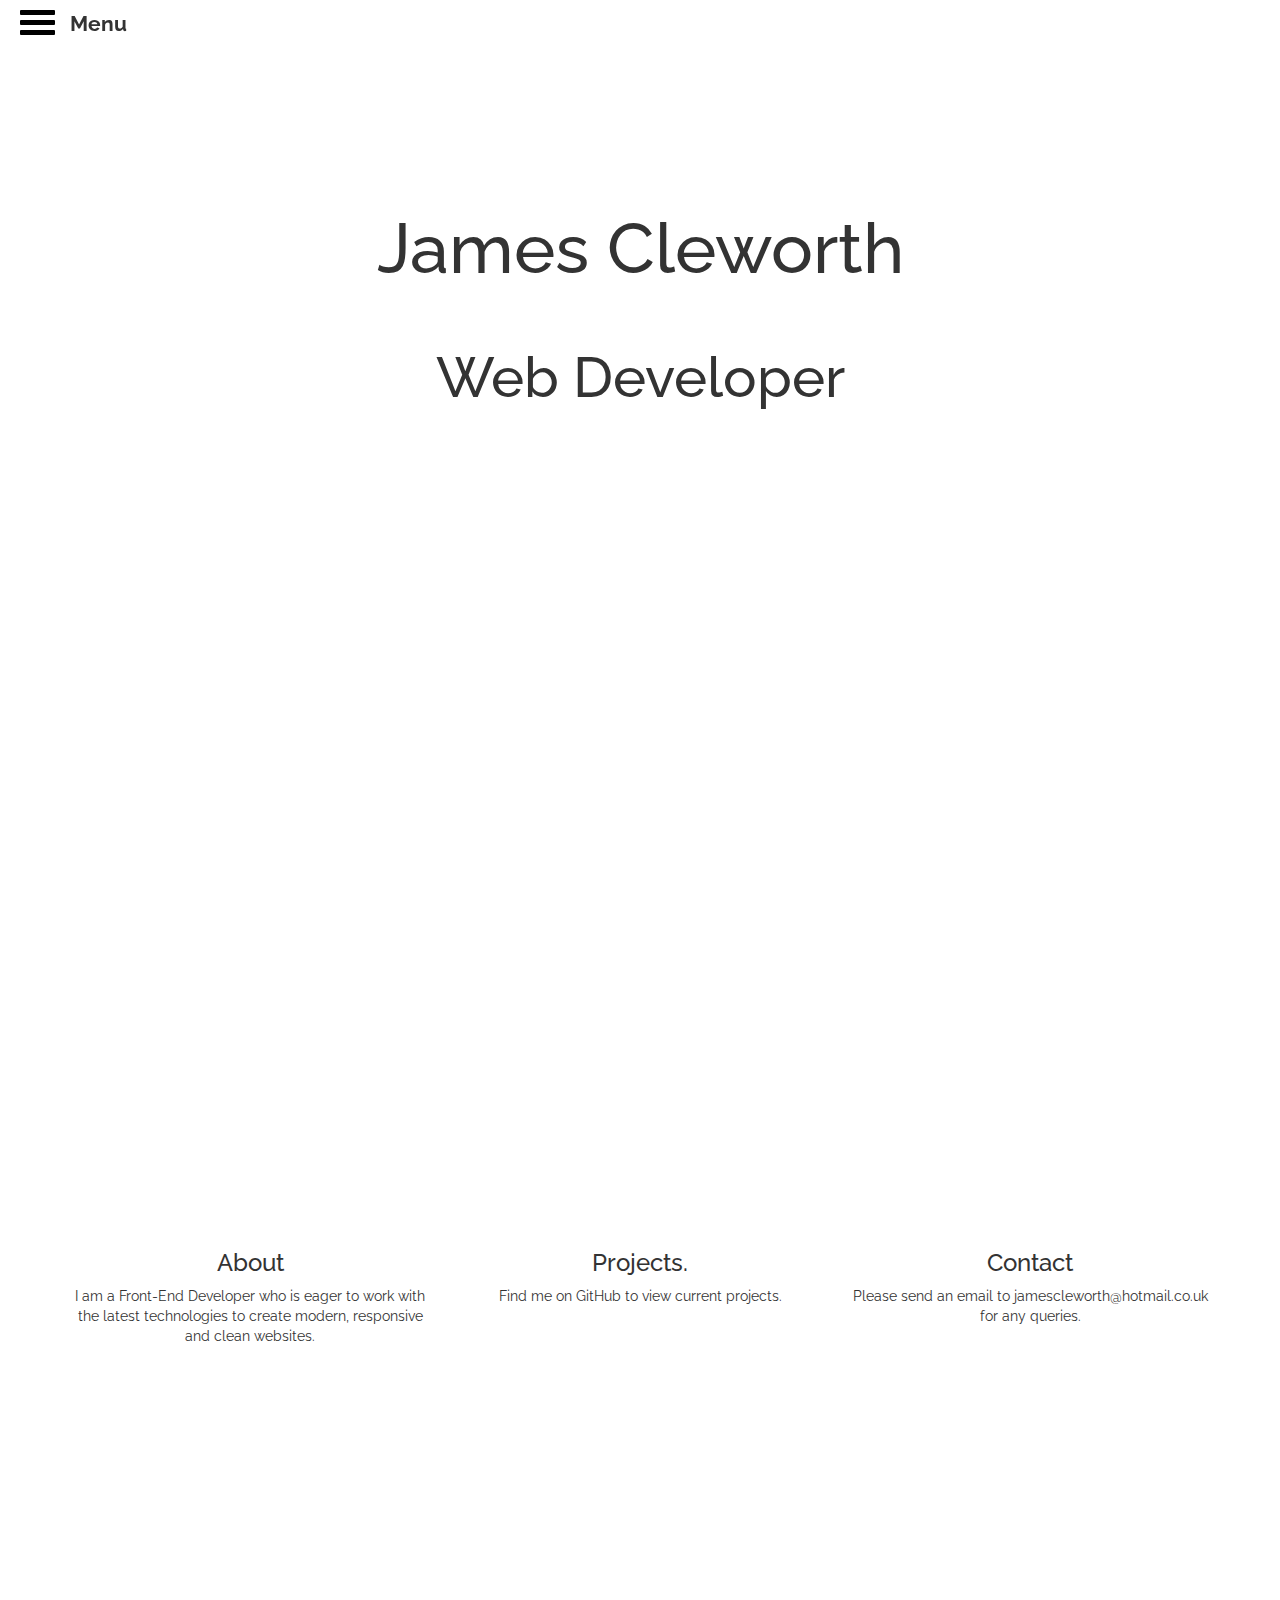
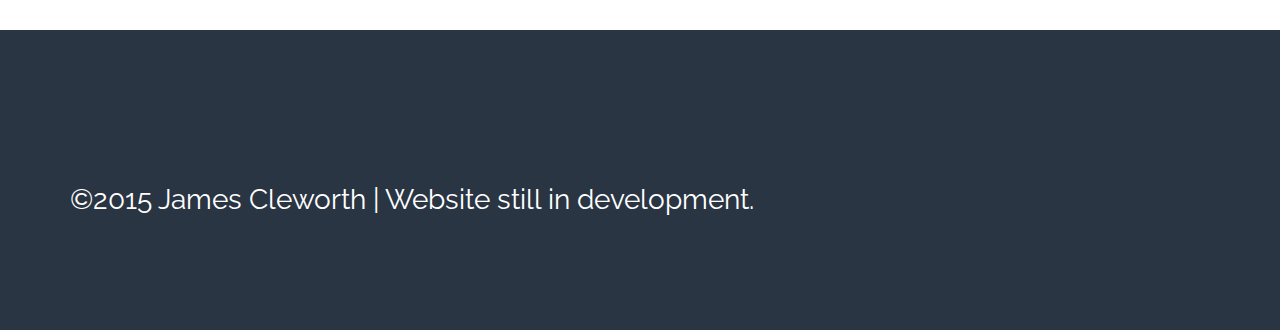
==== commit 5217b842: "added fade in" ====
--- a/index.html
+++ b/index.html
@@ -22,7 +22,6 @@
 				<ul>
 					<li><a href="index.html">Home</a></li>
 					<li><a href="about.html">About</a></li>
-					<li><a href="html5.html">HTML5</a></li>
 					<li><a href="contact.html">Contact</a></li>
 					<li>Blog</li>
 				</ul>
@@ -51,9 +50,7 @@
 
 	    		<h3>James Cleworth</h3>
 
-	    			<h4>Front-End Developer</h4>
-
-	    				<p>Clean and minimalistic</p>
+	    			<h4>Web Developer</h4>
 
 	    	 </div>
 
--- a/styles.css
+++ b/styles.css
@@ -296,6 +296,9 @@
 .secondBannerCenter {
   margin-bottom: 30px;
 }
+.secondBannerCenter .container {
+  opacity: 0;
+}
 .secondBannerCenter h3 {
   font-size: 3em;
   text-align: center;
